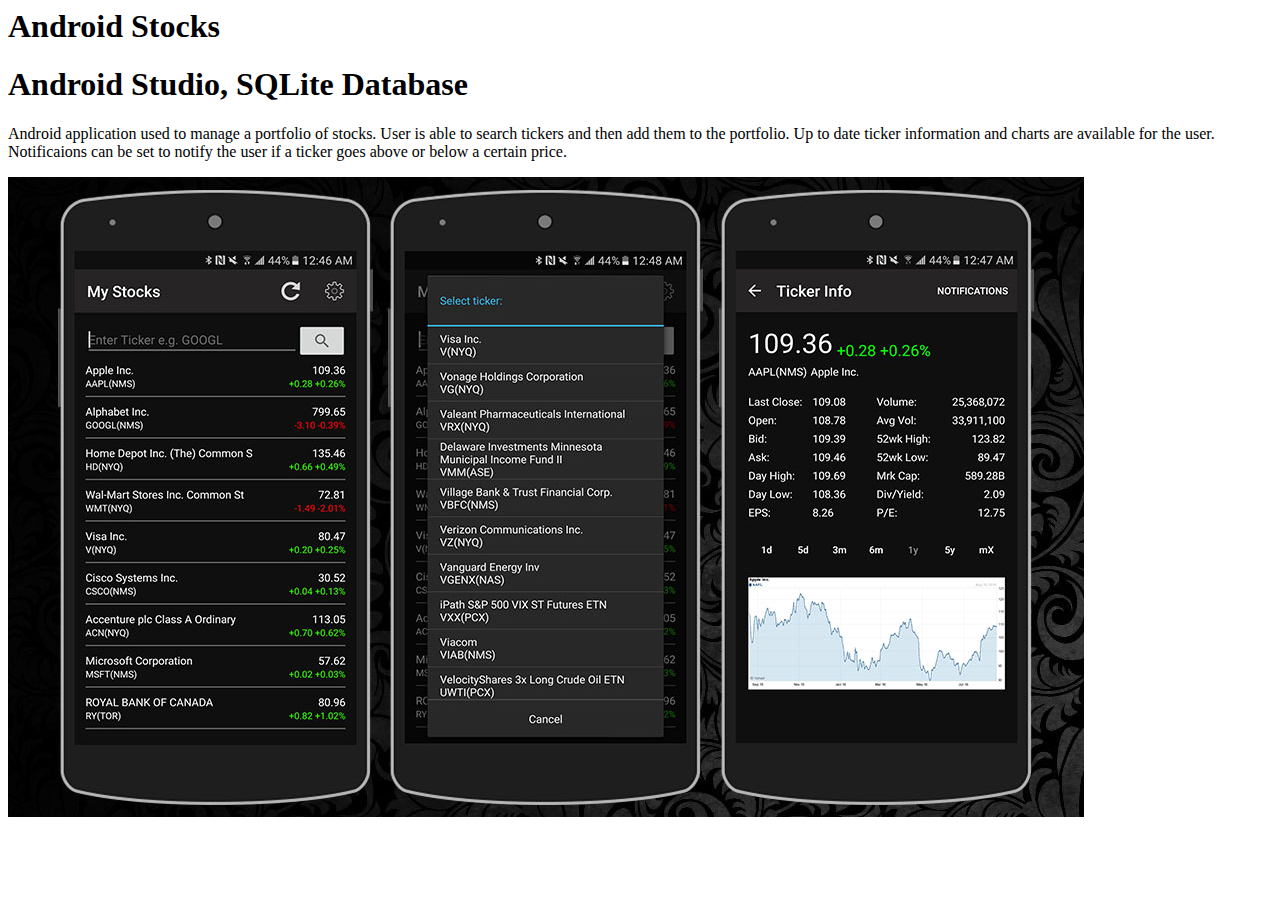
==== projects/androidstocks.html @ f46c7ef5 "Initial commit" ====
<!DOCTYPE>
<html lang="en">

<head>

	<meta charset="utf-8">
	<meta name="viewport" content="width=device-width, initial-scale=1.0">

	<title>My Stocks</title>

	<!-- Custom CSS -->
	<link rel="stylesheet" href="http://www.avantax.ca/Joshua/css/grid.css">
	<link rel="stylesheet" href="http://www.avantax.ca/Joshua/css/custom.css">

</head>

<body>

	<div class="portfolio-banner">
		<div class="portfolio-body">
			<h1 class="brand-heading">Android Stocks</h1>
			<h1 class="sub-heading">Android Studio, SQLite Database</h1>
		</div>
	</div>

	<div class="container">
		<div class="row">
			<div class="col-md-12">
				<div class="portfolio-item">

					<p class="text-center">Android application used to manage a portfolio of stocks. User is able to search tickers and then add them to the portfolio.
						Up to date ticker information and charts are available for the user. Notificaions can be set to notify the user if
						a ticker goes above or below a certain price.</p>

					<div class="portfolio-img">
						<img src="../img/android-app.jpg">
					</div>

				</div>
			</div>
		</div>
	</div>

</body>

</html>
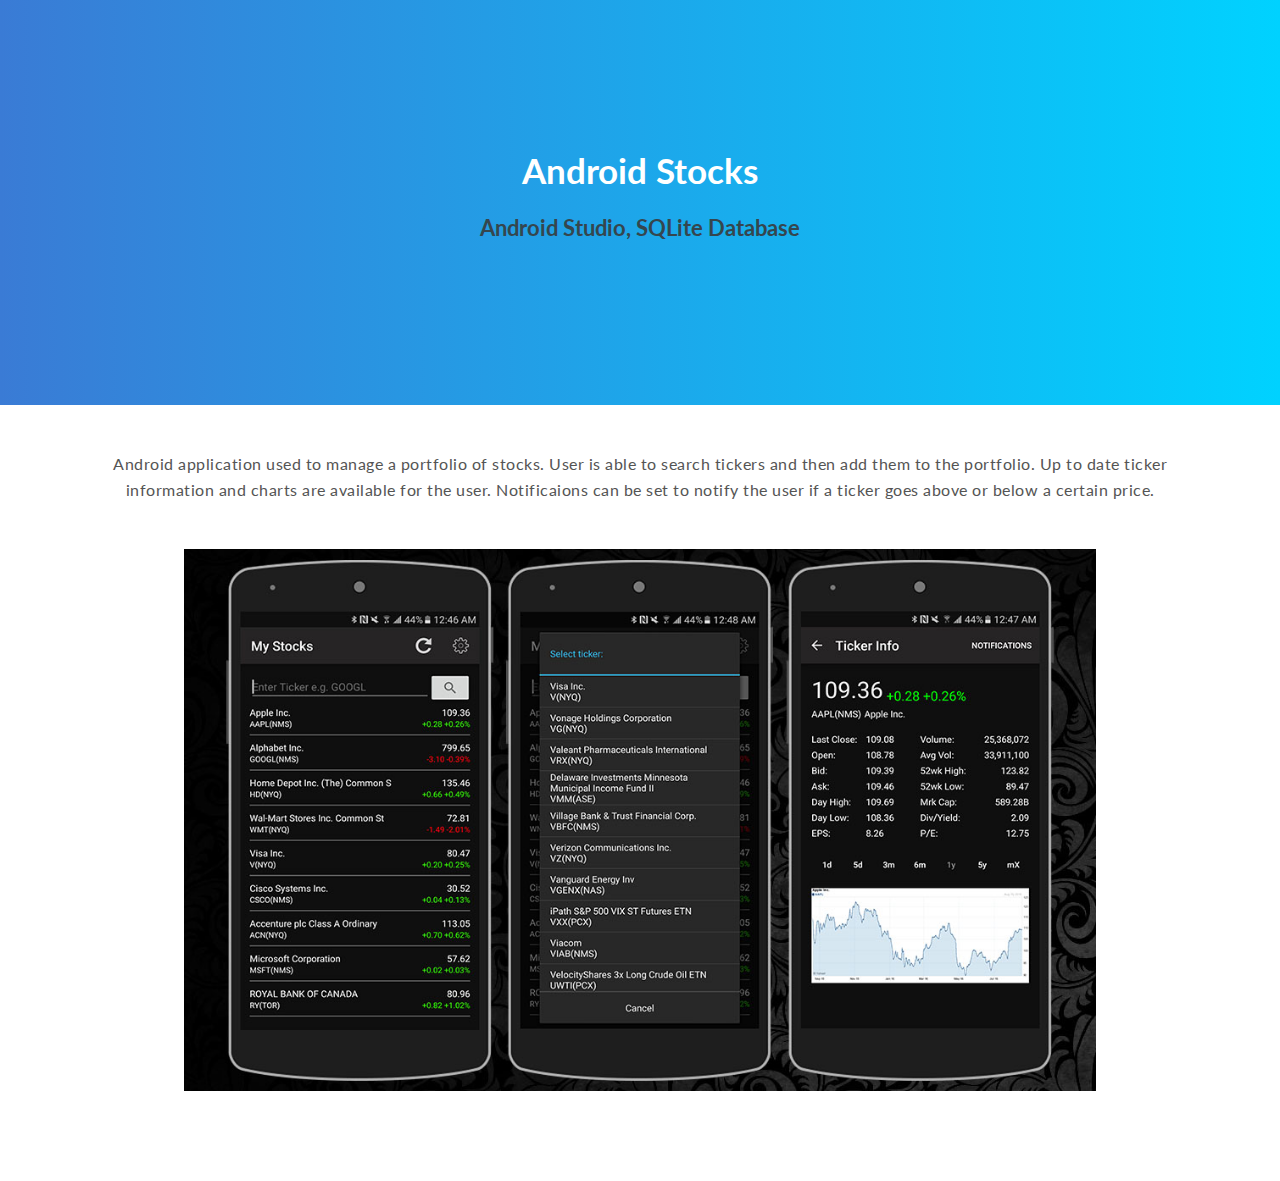
==== commit 9331559d: "Fix formatting, code cleanup" ====
--- a/projects/androidstocks.html
+++ b/projects/androidstocks.html
@@ -3,43 +3,43 @@
 
 <head>
 
-	<meta charset="utf-8">
-	<meta name="viewport" content="width=device-width, initial-scale=1.0">
+  <meta charset="utf-8">
+  <meta name="viewport" content="width=device-width, initial-scale=1.0">
 
-	<title>My Stocks</title>
+  <title>My Stocks</title>
 
-	<!-- Custom CSS -->
-	<link rel="stylesheet" href="http://www.avantax.ca/Joshua/css/grid.css">
-	<link rel="stylesheet" href="http://www.avantax.ca/Joshua/css/custom.css">
+  <!-- Custom CSS -->
+  <link rel="stylesheet" href="../css/grid.css">
+  <link rel="stylesheet" href="../css/custom.css">
 
 </head>
 
 <body>
 
-	<div class="portfolio-banner">
-		<div class="portfolio-body">
-			<h1 class="brand-heading">Android Stocks</h1>
-			<h1 class="sub-heading">Android Studio, SQLite Database</h1>
-		</div>
-	</div>
+  <div class="portfolio-banner">
+    <div class="portfolio-body">
+      <h1 class="brand-heading">Android Stocks</h1>
+      <h1 class="sub-heading">Android Studio, SQLite Database</h1>
+    </div>
+  </div>
 
-	<div class="container">
-		<div class="row">
-			<div class="col-md-12">
-				<div class="portfolio-item">
+  <div class="container">
+    <div class="row">
+      <div class="col-md-12">
+        <div class="portfolio-item">
 
-					<p class="text-center">Android application used to manage a portfolio of stocks. User is able to search tickers and then add them to the portfolio.
-						Up to date ticker information and charts are available for the user. Notificaions can be set to notify the user if
-						a ticker goes above or below a certain price.</p>
+          <p class="text-center">Android application used to manage a portfolio of stocks. User is able to search tickers and then add them to the
+            portfolio. Up to date ticker information and charts are available for the user. Notificaions can be set to notify
+            the user if a ticker goes above or below a certain price.</p>
 
-					<div class="portfolio-img">
-						<img src="../img/android-app.jpg">
-					</div>
+          <div class="portfolio-img">
+            <img src="../img/android-app.jpg">
+          </div>
 
-				</div>
-			</div>
-		</div>
-	</div>
+        </div>
+      </div>
+    </div>
+  </div>
 
 </body>
 
--- a/css/grid.css
+++ b/css/grid.css
@@ -0,0 +1,282 @@
+* {
+  -webkit-box-sizing: border-box;
+  -moz-box-sizing: border-box;
+  box-sizing: border-box;
+}
+
+*:before,
+*:after {
+  -webkit-box-sizing: border-box;
+  -moz-box-sizing: border-box;
+  box-sizing: border-box;
+}
+
+.container {
+  margin-right: auto;
+  margin-left: auto;
+  padding-left: 15px;
+  padding-right: 15px;
+}
+
+@media (min-width: 768px) {
+  .container {
+    width: 750px;
+  }
+}
+
+@media (min-width: 992px) {
+  .container {
+    width: 970px;
+  }
+}
+
+@media (min-width: 1200px) {
+  .container {
+    width: 1170px;
+  }
+}
+
+.container-fluid {
+  margin-right: auto;
+  margin-left: auto;
+  padding-left: 15px;
+  padding-right: 15px;
+}
+
+.row {
+  margin-left: -15px;
+  margin-right: -15px;
+}
+
+.col-sm-1,
+.col-md-1,
+.col-sm-2,
+.col-md-2,
+.col-sm-3,
+.col-md-3,
+.col-sm-4,
+.col-md-4,
+.col-sm-5,
+.col-md-5,
+.col-sm-6,
+.col-md-6,
+.col-sm-7,
+.col-md-7,
+.col-sm-8,
+.col-md-8,
+.col-sm-9,
+.col-md-9,
+.col-sm-10,
+.col-md-10,
+.col-sm-11,
+.col-md-11,
+.col-sm-12,
+.col-md-12 {
+  position: relative;
+  min-height: 1px;
+  padding-left: 15px;
+  padding-right: 15px;
+}
+
+@media (min-width: 768px) {
+  .col-sm-1,
+  .col-sm-2,
+  .col-sm-3,
+  .col-sm-4,
+  .col-sm-5,
+  .col-sm-6,
+  .col-sm-7,
+  .col-sm-8,
+  .col-sm-9,
+  .col-sm-10,
+  .col-sm-11,
+  .col-sm-12 {
+    float: left;
+  }
+  .col-sm-12 {
+    width: 100%;
+  }
+  .col-sm-11 {
+    width: 91.66666667%;
+  }
+  .col-sm-10 {
+    width: 83.33333333%;
+  }
+  .col-sm-9 {
+    width: 75%;
+  }
+  .col-sm-8 {
+    width: 66.66666667%;
+  }
+  .col-sm-7 {
+    width: 58.33333333%;
+  }
+  .col-sm-6 {
+    width: 50%;
+  }
+  .col-sm-5 {
+    width: 41.66666667%;
+  }
+  .col-sm-4 {
+    width: 33.33333333%;
+  }
+  .col-sm-3 {
+    width: 25%;
+  }
+  .col-sm-2 {
+    width: 16.66666667%;
+  }
+  .col-sm-1 {
+    width: 8.33333333%;
+  }
+  .col-sm-offset-12 {
+    margin-left: 100%;
+  }
+  .col-sm-offset-11 {
+    margin-left: 91.66666667%;
+  }
+  .col-sm-offset-10 {
+    margin-left: 83.33333333%;
+  }
+  .col-sm-offset-9 {
+    margin-left: 75%;
+  }
+  .col-sm-offset-8 {
+    margin-left: 66.66666667%;
+  }
+  .col-sm-offset-7 {
+    margin-left: 58.33333333%;
+  }
+  .col-sm-offset-6 {
+    margin-left: 50%;
+  }
+  .col-sm-offset-5 {
+    margin-left: 41.66666667%;
+  }
+  .col-sm-offset-4 {
+    margin-left: 33.33333333%;
+  }
+  .col-sm-offset-3 {
+    margin-left: 25%;
+  }
+  .col-sm-offset-2 {
+    margin-left: 16.66666667%;
+  }
+  .col-sm-offset-1 {
+    margin-left: 8.33333333%;
+  }
+  .col-sm-offset-0 {
+    margin-left: 0%;
+  }
+}
+
+@media (min-width: 992px) {
+  .col-md-1,
+  .col-md-2,
+  .col-md-3,
+  .col-md-4,
+  .col-md-5,
+  .col-md-6,
+  .col-md-7,
+  .col-md-8,
+  .col-md-9,
+  .col-md-10,
+  .col-md-11,
+  .col-md-12 {
+    float: left;
+  }
+  .col-md-12 {
+    width: 100%;
+  }
+  .col-md-11 {
+    width: 91.66666667%;
+  }
+  .col-md-10 {
+    width: 83.33333333%;
+  }
+  .col-md-9 {
+    width: 75%;
+  }
+  .col-md-8 {
+    width: 66.66666667%;
+  }
+  .col-md-7 {
+    width: 58.33333333%;
+  }
+  .col-md-6 {
+    width: 50%;
+  }
+  .col-md-5 {
+    width: 41.66666667%;
+  }
+  .col-md-4 {
+    width: 33.33333333%;
+  }
+  .col-md-3 {
+    width: 25%;
+  }
+  .col-md-2 {
+    width: 16.66666667%;
+  }
+  .col-md-1 {
+    width: 8.33333333%;
+  }
+  .col-md-offset-12 {
+    margin-left: 100%;
+  }
+  .col-md-offset-11 {
+    margin-left: 91.66666667%;
+  }
+  .col-md-offset-10 {
+    margin-left: 83.33333333%;
+  }
+  .col-md-offset-9 {
+    margin-left: 75%;
+  }
+  .col-md-offset-8 {
+    margin-left: 66.66666667%;
+  }
+  .col-md-offset-7 {
+    margin-left: 58.33333333%;
+  }
+  .col-md-offset-6 {
+    margin-left: 50%;
+  }
+  .col-md-offset-5 {
+    margin-left: 41.66666667%;
+  }
+  .col-md-offset-4 {
+    margin-left: 33.33333333%;
+  }
+  .col-md-offset-3 {
+    margin-left: 25%;
+  }
+  .col-md-offset-2 {
+    margin-left: 16.66666667%;
+  }
+  .col-md-offset-1 {
+    margin-left: 8.33333333%;
+  }
+  .col-md-offset-0 {
+    margin-left: 0%;
+  }
+}
+
+.clearfix:before,
+.clearfix:after,
+.container:before,
+.container:after,
+.container-fluid:before,
+.container-fluid:after,
+.row:before,
+.row:after {
+  content: " ";
+  display: table;
+}
+
+.clearfix:after,
+.container:after,
+.container-fluid:after,
+.row:after {
+  clear: both;
+}--- a/css/custom.css
+++ b/css/custom.css
@@ -0,0 +1,262 @@
+@import url("https://fonts.googleapis.com/css?family=Lato");
+html,
+body {
+  font-family: "Lato", sans-serif;
+  background-color: #ffffff;
+  color: #545454;
+  font-size: 100%;
+  width: 100%;
+  height: 100%;
+  margin: 0;
+  padding: 0;
+  top: 0;
+  left: 0;
+}
+
+h1,
+h2,
+h3,
+h4,
+h5 {
+  color: #35464e;
+}
+
+p {
+  font-size: 16px;
+  letter-spacing: 0.5px;
+  line-height: 26px;
+}
+
+.text-center {
+  text-align: center;
+}
+
+.section-header {
+  margin-top: 80px;
+  margin-bottom: 60px;
+  text-align: center;
+  color: #3a7bd5;
+  font-size: 2.5em;
+}
+
+/* Main header */
+
+.intro {
+  background: -webkit-linear-gradient(left, #3a7bd5, #00d2ff);
+  background: -moz-linear-gradient(left, #3a7bd5, #00d2ff);
+  background: -o-linear-gradient(left, #3a7bd5, #00d2ff);
+  background: linear-gradient(to right, #3a7bd5, #00d2ff);
+  display: table;
+  width: 100%;
+  height: 80%;
+  text-align: center;
+  color: white;
+}
+
+.intro .intro-body {
+  display: table-cell;
+  vertical-align: middle;
+}
+
+.intro .intro-body .brand-heading {
+  font-size: 75px;
+  color: white;
+}
+
+.intro .intro-body .sub-heading {
+  font-size: 30px;
+  color: #35464e;
+}
+
+.intro .intro-body .fa {
+  margin: 0 4px;
+}
+
+@media (max-width: 768px) {
+  .intro .intro-body .brand-heading {
+    font-size: 40px;
+  }
+  .intro .intro-body .sub-heading {
+    font-size: 22px;
+  }
+}
+
+.btn-custom {
+  text-decoration: none;
+  display: inline-block;
+  padding: 6px 12px;
+  margin-bottom: 0;
+  font-size: 16px;
+  text-align: center;
+  white-space: nowrap;
+  vertical-align: middle;
+  cursor: pointer;
+  border: 2px solid #35464e;
+  color: #35464e;
+  background: transparent;
+}
+
+/* Intro section */
+
+.intro-section {
+  text-align: center;
+  padding: 80px 0 40px 0;
+}
+
+.intro-section h1 {
+  color: #00b0ff;
+}
+
+.intro-section p {
+  font-size: 17px;
+  letter-spacing: 0.5px;
+  line-height: 30px;
+}
+
+hr.style1 {
+  border: 0;
+  height: 1px;
+  background-image: -webkit-linear-gradient(left, #f0f0f0, #8c8b8b, #f0f0f0);
+  background-image: -moz-linear-gradient(left, #f0f0f0, #8c8b8b, #f0f0f0);
+  background-image: -ms-linear-gradient(left, #f0f0f0, #8c8b8b, #f0f0f0);
+  background-image: -o-linear-gradient(left, #f0f0f0, #8c8b8b, #f0f0f0);
+  width: 250px;
+  margin-bottom: 30px;
+  margin-top: 60px;
+}
+
+/* Experience */
+
+.experience-img {
+  width: 175px;
+  height: auto;
+  display: block;
+  margin: auto;
+}
+
+.experience-header {
+  margin-bottom: 8px;
+}
+
+.experience-date {
+  margin: 8px 0;
+  font-style: italic;
+  color: grey;
+}
+
+.experience-text {
+  margin-top: 8px;
+}
+
+/* Logos */
+
+.img-container {
+  position: absolute;
+  top: 0;
+  bottom: 0;
+  left: 0;
+  right: 0;
+  display: flex;
+  justify-content: center;
+  align-items: center;
+}
+
+.img-container img {
+  -webkit-transition: all 1s ease;
+  -moz-transition: all 1s ease;
+  -ms-transition: all 1s ease;
+  -o-transition: all 1s ease;
+  transition: all 1s ease;
+}
+
+.img-container:hover img {
+  -webkit-transform: scale(1.15);
+  -moz-transform: scale(1.15);
+  -ms-transform: scale(1.15);
+  -o-transform: scale(1.15);
+  transform: scale(1.1);
+  cursor: pointer;
+}
+
+/* Portfolio item */
+
+.portfolio-banner {
+  background: -webkit-linear-gradient(left, #3a7bd5, #00d2ff);
+  background: -moz-linear-gradient(left, #3a7bd5, #00d2ff);
+  background: -o-linear-gradient(left, #3a7bd5, #00d2ff);
+  background: linear-gradient(to right, #3a7bd5, #00d2ff);
+  display: table;
+  width: 100%;
+  height: 45%;
+  text-align: center;
+  color: white;
+  margin-bottom: 30px;
+}
+
+.portfolio-banner .portfolio-body {
+  display: table-cell;
+  vertical-align: middle;
+}
+
+.portfolio-banner .portfolio-body .brand-heading {
+  font-size: 35px;
+  color: white;
+}
+
+.portfolio-banner .portfolio-body .sub-heading {
+  font-size: 22px;
+  color: #35464e;
+}
+
+.portfolio-item {
+  margin-bottom: 60px;
+}
+
+.portfolio-item .portfolio-img {
+  padding: 30px 0;
+  display: flex;
+  justify-content: center;
+  align-items: center;
+}
+
+.portfolio-item .portfolio-img img {
+  width: 80%;
+  max-width: 1200px;
+  height: auto;
+}
+
+@media (max-width: 768px) {
+  .portfolio-item .portfolio-img img {
+    width: 100%;
+    height: auto;
+  }
+}
+
+.portfolio-item .portfolio-btn {
+  text-decoration: none;
+  text-transform: uppercase;
+  display: inline-block;
+  padding: 12px 28px;
+  margin-bottom: 0;
+  font-size: 16px;
+  text-align: center;
+  white-space: nowrap;
+  vertical-align: middle;
+  cursor: pointer;
+  border: 1px solid white;
+  color: white;
+  background: #2098d1;
+  margin: 0 8px;
+}
+
+.portfolio-item .portfolio-btn:hover {
+  background: #166a92;
+}
+
+/* Footer */
+
+.footer {
+  margin-top: 80px;
+  height: 40px;
+}
+
